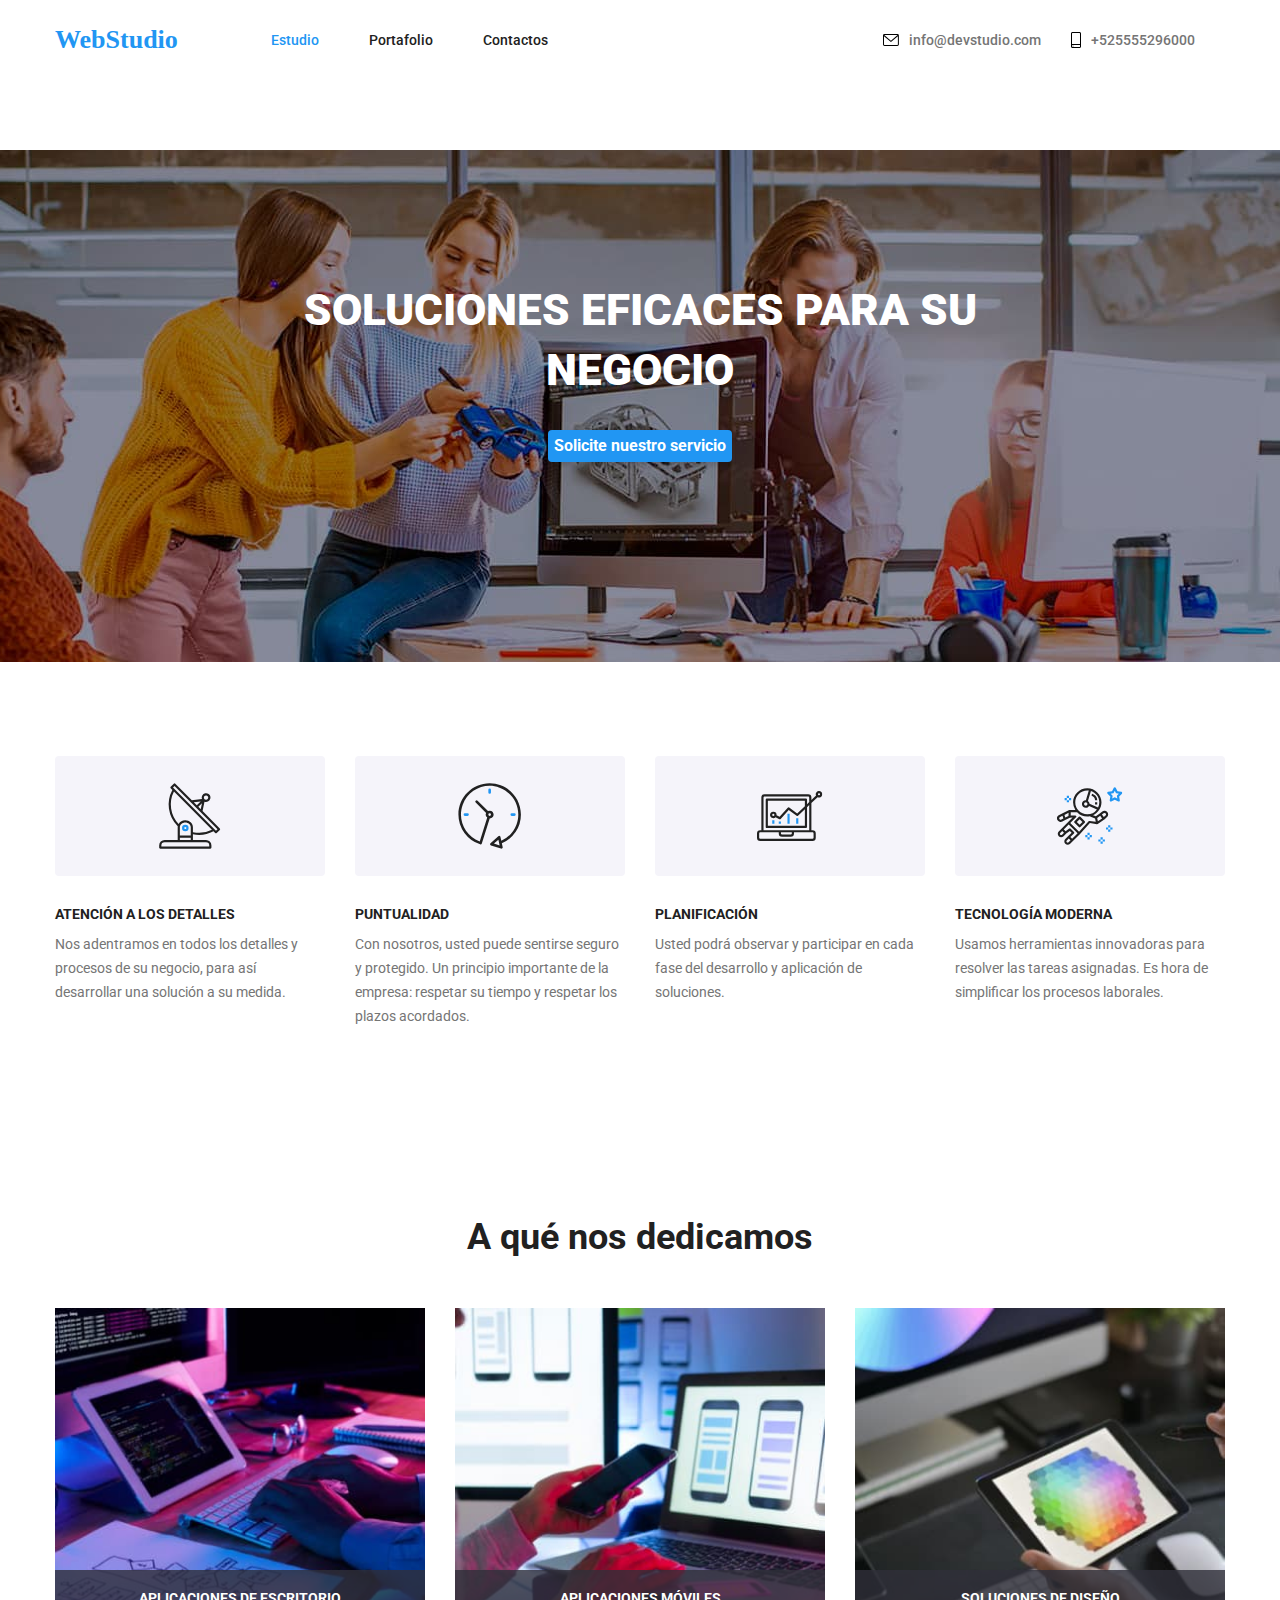
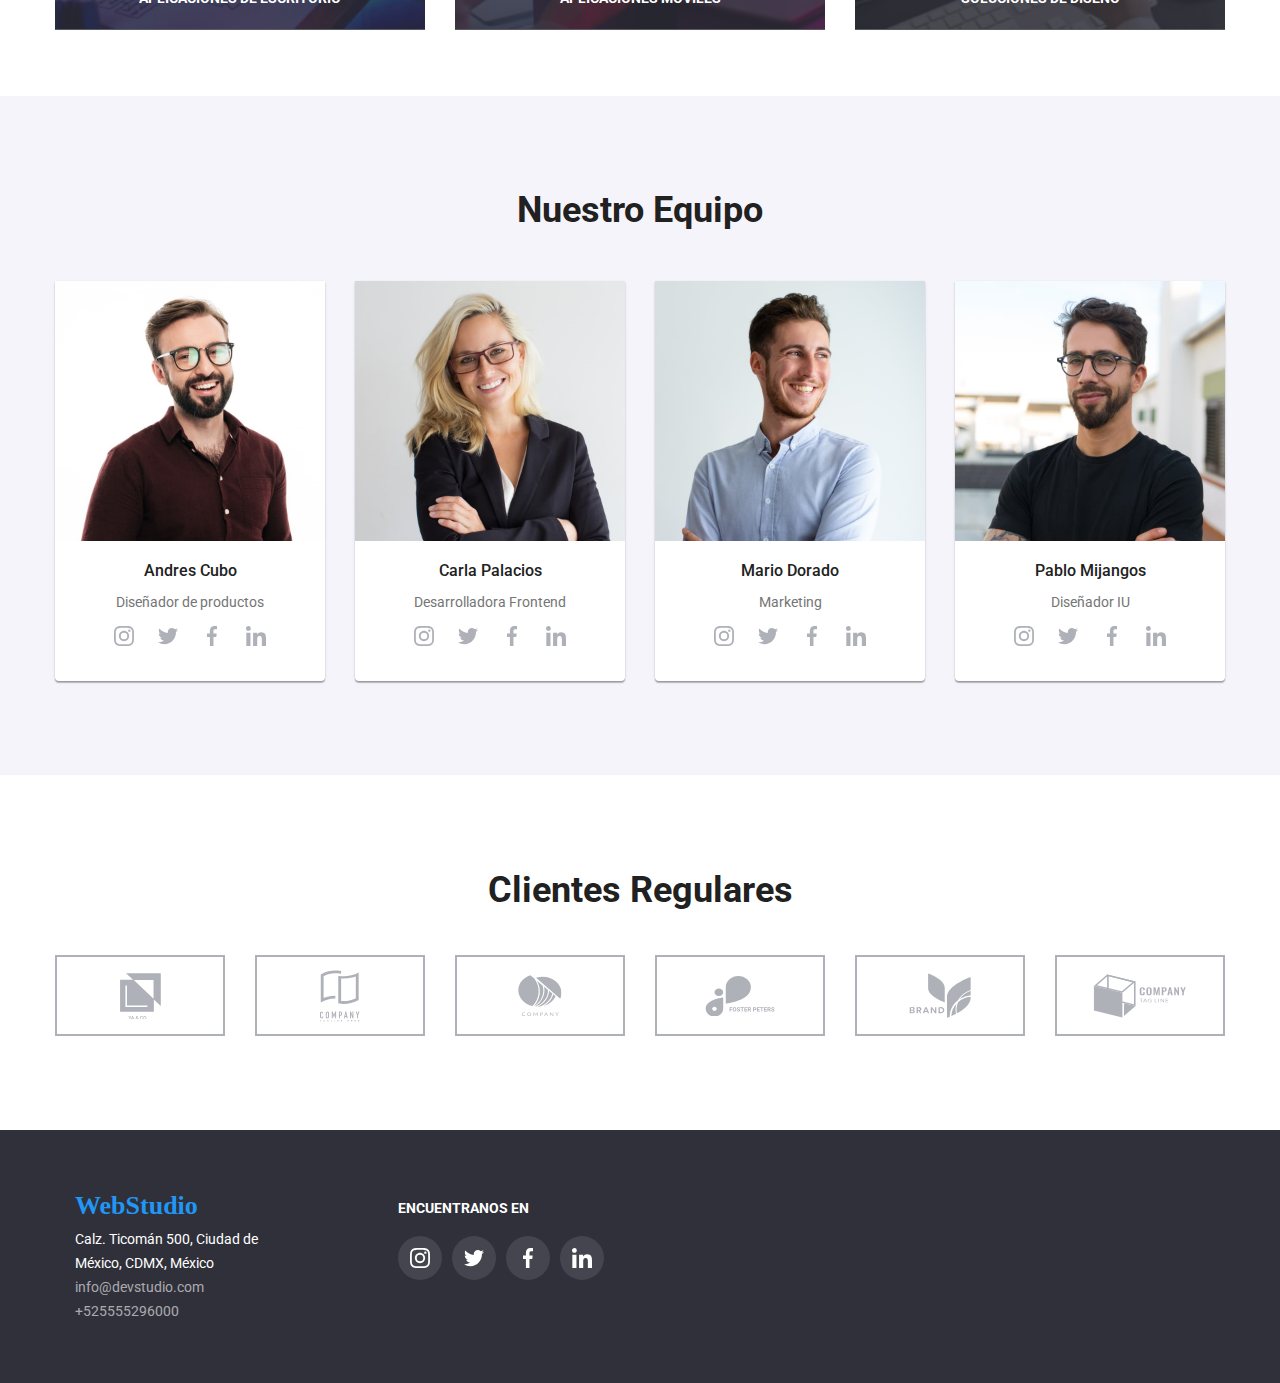
==== index.html @ b0881cfa "first commit" ====
<!DOCTYPE html>
<html lang="en">
  <head>
    <meta charset="UTF-8" />
    <meta http-equiv="X-UA-Compatible" content="IE=edge" />
    <meta name="viewport" content="width=device-width, initial-scale=1.0" />
    <link rel="stylesheet" href="./css/styles.css" />
    <link rel="preconnect" href="https://fonts.googleapis.com" />
    <link rel="preconnect" href="https://fonts.gstatic.com" crossorigin />
    <link
      href="https://fonts.googleapis.com/css2?family=Roboto:ital,wght@0,100;0,300;0,400;0,500;0,700;0,900;1,100;1,300;1,400;1,500;1,700;1,900&display=swap"
      rel="stylesheet"
    />
    <link
      rel="stylesheet"
      href="https://cdnjs.cloudflare.com/ajax/libs/modern-normalize/1.0.0/modern-normalize.min.css"
    />
    <title>Web Studio</title>
  </head>
  <body>
    <!-- Main navigation -->
    <header>
      <div class="container header-contact-tel">
        <nav class="main-navigation">
          <a href="./index.html" class="nombre_Studio">WebStudio</a>
          <ul class="header-navigation list">
            <li class="lista-header">
              <a href="./index.html" class="header-link link current"
                >Estudio</a
              >
            </li>
            <li class="lista-header">
              <a href="./portfolio.html" class="header-link link"
                >Portafolio
              </a>
            </li>
            <li><a href="#" class="header-link link">Contactos</a></li>
          </ul>
        </nav>
        <ul class="header-contact list">
          <li class="lista-contact">
            <a
              href="mailto:info@devstudio.com "
              class="onHover-link link current"
              ><svg class="icon-contact" width="16" height="12">
                <use href="./icons.svg#mail"></use>
              </svg>
              info@devstudio.com
            </a>
          </li>
          <li class="lista-contact">
            <a href="tel:+525555296000" class="onHover-link link current"
              ><svg class="icon-contact" width="10" height="16">
                <use href="./icons.svg#smartphone"></use>
              </svg>
              +525555296000</a
            >
          </li>
        </ul>
      </div>
    </header>
    <main>
      <!-- Seleccion servicio -->
      <section class="foto-principal">
        <div class="color-images-principal">
          <h1 class="titulo_principal">SOLUCIONES EFICACES PARA SU NEGOCIO</h1>
          <button type="button" class="boton-Titulo-Principal">
            Solicite nuestro servicio
          </button>
        </div>
      </section>

      <!-- Caracteristicas servicios -->
      <section class="section">
        <div class="container">
          <ul class="caracteristicas-servicio list">
            <li class="item">
              <div class="icon-caracteristicas">
                <svg class="" width="65.32" height="70">
                  <use href="./icons.svg#antenna"></use>
                </svg>
              </div>
              <h3 class="subtitulos">ATENCIÓN A LOS DETALLES</h3>
              <p class="subparrafos">
                Nos adentramos en todos los detalles y procesos de su negocio,
                para así desarrollar una solución a su medida.
              </p>
            </li>

            <li class="item">
              <div class="icon-caracteristicas">
                <svg class="" width="65.32" height="70">
                  <use href="./icons.svg#clock"></use>
                </svg>
              </div>
              <h3 class="subtitulos">PUNTUALIDAD</h3>
              <p class="subparrafos">
                Con nosotros, usted puede sentirse seguro y protegido. Un
                principio importante de la empresa: respetar su tiempo y
                respetar los plazos acordados.
              </p>
            </li>

            <li class="item">
              <div class="icon-caracteristicas">
                <svg class="" width="65.32" height="70">
                  <use href="./icons.svg#diagram"></use>
                </svg>
              </div>
              <h3 class="subtitulos">PLANIFICACIÓN</h3>
              <p class="subparrafos">
                Usted podrá observar y participar en cada fase del desarrollo y
                aplicación de soluciones.
              </p>
            </li>

            <li class="item">
              <div class="icon-caracteristicas">
                <svg class="" width="65.32" height="70">
                  <use href="./icons.svg#astronaut"></use>
                </svg>
              </div>
              <h3 class="subtitulos">TECNOLOGÍA MODERNA</h3>
              <p class="subparrafos">
                Usamos herramientas innovadoras para resolver las tareas
                asignadas. Es hora de simplificar los procesos laborales.
              </p>
            </li>
          </ul>
        </div>
      </section>

      <!-- A que se dedica la empresa, servicios-->
      <section class="catalogo-productos section">
        <div>
          <h2 class="titulos-secundarios">A qué nos dedicamos</h2>
          <ul class="catalogo-productos list">
            <li class="item-productos">
              <div class="card-productos">
                <img src="./images/computador.jpg" alt="pc-portatil" />
                <div class="card-footer-productos">
                  <p>APLICACIONES DE ESCRITORIO</p>
                </div>
              </div>
            </li>
            <li class="item-productos">
              <div class="card-productos">
                <img src="./images/celular.jpg" alt="smartphone" />
                <div class="card-footer-productos">
                  <p>APLICACIONES MÓVILES</p>
                </div>
              </div>
            </li>
            <li class="item-productos">
              <div class="card-productos">
                <img src="./images/tablet.jpg" alt="tablet" />
                <div class="card-footer-productos">
                  <p>SOLUCIONES DE DISEÑO</p>
                </div>
              </div>
            </li>
          </ul>
        </div>
      </section>
      <!-- Personas que conforman el equipo de la empresa -->
      <section class="cards-container section">
        <div>
          <h2 class="equipo">Nuestro Equipo</h2>
          <ul class="cards-container list">
            <li class="item">
              <div class="card">
                <img src="images/imagen 1.jpg" alt="equipo1" />
                <div class="card-footer">
                  <h2 class="nombre-integrantes">Andres Cubo</h2>
                  <p class="subparrafos">Diseñador de productos</p>
                  <ul class="list icon-list">
                    <li>
                      <a href="#" class="icon circle"
                        ><svg width="20" height="20">
                          <use href="./icons.svg#instagram "></use>
                        </svg>
                      </a>
                    </li>
                    <li>
                      <a href="#" class="icon circle">
                        <svg width="20" height="20">
                          <use href="./icons.svg#twitter"></use>
                        </svg>
                      </a>
                    </li>
                    <li>
                      <a href="#" class="icon circle">
                        <svg width="20" height="20">
                          <use href="./icons.svg#facebook"></use>
                        </svg>
                      </a>
                    </li>
                    <li>
                      <a href="#" class="icon circle">
                        <svg width="20" height="20">
                          <use href="./icons.svg#linkedin"></use>
                        </svg>
                      </a>
                    </li>
                  </ul>
                </div>
              </div>
            </li>
            <li class="item">
              <div class="card">
                <img src="images/imagen 2.jpg" alt="equipo2" />
                <div class="card-footer">
                  <h2 class="nombre-integrantes">Carla Palacios</h2>
                  <p class="subparrafos">Desarrolladora Frontend</p>
                  <ul class="list icon-list">
                    <li>
                      <a href="#" class="icon circle"
                        ><svg width="20" height="20">
                          <use href="./icons.svg#instagram "></use>
                        </svg>
                      </a>
                    </li>
                    <li>
                      <a href="#" class="icon circle">
                        <svg width="20" height="20">
                          <use href="./icons.svg#twitter"></use>
                        </svg>
                      </a>
                    </li>
                    <li>
                      <a href="#" class="icon circle">
                        <svg width="20" height="20">
                          <use href="./icons.svg#facebook"></use>
                        </svg>
                      </a>
                    </li>
                    <li>
                      <a href="#" class="icon circle">
                        <svg width="20" height="20">
                          <use href="./icons.svg#linkedin"></use>
                        </svg>
                      </a>
                    </li>
                  </ul>
                </div>
              </div>
            </li>
            <li class="item">
              <div class="card">
                <img src="images/imagen 4.jpg" alt="equipo4" />
                <div class="card-footer">
                  <h2 class="nombre-integrantes">Mario Dorado</h2>
                  <p class="subparrafos">Marketing</p>
                  <ul class="list icon-list">
                    <li>
                      <a href="#" class="icon circle"
                        ><svg width="20" height="20">
                          <use href="./icons.svg#instagram "></use>
                        </svg>
                      </a>
                    </li>
                    <li>
                      <a href="#" class="icon circle">
                        <svg width="20" height="20">
                          <use href="./icons.svg#twitter"></use>
                        </svg>
                      </a>
                    </li>
                    <li>
                      <a href="#" class="icon circle">
                        <svg width="20" height="20">
                          <use href="./icons.svg#facebook"></use>
                        </svg>
                      </a>
                    </li>
                    <li>
                      <a href="#" class="icon circle">
                        <svg width="20" height="20">
                          <use href="./icons.svg#linkedin"></use>
                        </svg>
                      </a>
                    </li>
                  </ul>
                </div>
              </div>
            </li>
            <li class="item">
              <div class="card">
                <img src="images/imagen 3.jpg" alt="equipo3" />
                <div class="card-footer">
                  <h2 class="nombre-integrantes">Pablo Mijangos</h2>
                  <p class="subparrafos">Diseñador IU</p>
                  <ul class="list icon-list">
                    <li>
                      <a href="#" class="icon circle"
                        ><svg width="20" height="20">
                          <use href="./icons.svg#instagram "></use>
                        </svg>
                      </a>
                    </li>
                    <li>
                      <a href="#" class="icon circle">
                        <svg width="20" height="20">
                          <use href="./icons.svg#twitter"></use>
                        </svg>
                      </a>
                    </li>
                    <li>
                      <a href="#" class="icon circle">
                        <svg width="20" height="20">
                          <use href="./icons.svg#facebook"></use>
                        </svg>
                      </a>
                    </li>
                    <li>
                      <a href="#" class="icon circle">
                        <svg width="20" height="20">
                          <use href="./icons.svg#linkedin"></use>
                        </svg>
                      </a>
                    </li>
                  </ul>
                </div>
              </div>
            </li>
          </ul>
        </div>
      </section>
      <!-- Clientes regulares -->
      <section class="section">
        <div class="container">
          <h2 class="clientes-regulares">Clientes Regulares</h2>
          <ul class="list list-clientes">
            <li class="item-clientes-regulares">
              <a href="#" class="icon-cregulares">
                <svg width="41" height="46.7">
                  <use href="./icons.svg#yaco"></use>
                </svg>
              </a>
            </li>
            <li class="item-clientes-regulares">
              <a href="#" class="icon-cregulares">
                <svg width="40" height="52">
                  <use href="./icons.svg#comp-tagline-here"></use>
                </svg>
              </a>
            </li>
            <li class="item-clientes-regulares">
              <a href="#" class="icon-cregulares">
                <svg width="43.46" height="41.18">
                  <use href="./icons.svg#comp"></use>
                </svg>
              </a>
            </li>
            <li class="item-clientes-regulares">
              <a href="#" class="icon-cregulares">
                <svg width="84.44" height="40.62">
                  <use href="./icons.svg#foster-peters"></use>
                </svg>
              </a>
            </li>
            <li class="item-clientes-regulares">
              <a href="#" class="icon-cregulares">
                <svg width="62.54" height="45.43">
                  <use href="./icons.svg#brand"></use>
                </svg>
              </a>
            </li>
            <li class="item-clientes-regulares">
              <a href="#" class="icon-cregulares">
                <svg width="93.79" height="43.93">
                  <use href="./icons.svg#comp-tagline"></use>
                </svg>
              </a>
            </li>
          </ul>
        </div>
      </section>
    </main>

    <!-- Footer -->
    <footer class="container-footer">
      <div class="pie-de-pagina container">
        <div class="footer">
          <a href="./index.html" class="logo-footer">WebStudio</a>
          <address>
            <ul class="datos-contacto list">
              <li class="direction-footer">
                <a
                  href="Calz. Ticomán 500, Ciudad de <br />
              México, CDMX, México"
                  class="direction-footer link"
                  >Calz. Ticomán 500, Ciudad de <br />
                  México, CDMX, México</a
                >
              </li>
              <li>
                <a href="mailto:info@devstudio.com" class="footer-contact"
                  >info@devstudio.com</a
                >
              </li>
              <li>
                <a href="tel:+525555296000" class="footer-contact"
                  >+525555296000</a
                >
              </li>
            </ul>
          </address>
        </div>
        <!-- Icon redes sociales footer -->
        <div class="icon-text-footer">
          <p class="p-footer">ENCUENTRANOS EN</p>
          <ul class="list-icon-footer list">
            <li>
              <a href="#" class="icon-footer circle">
                <svg width="20" height="20">
                  <use href="./icons.svg#instagram "></use>
                </svg>
              </a>
            </li>
            <li>
              <a href="#" class="icon-footer circle">
                <svg width="20" height="20">
                  <use href="./icons.svg#twitter"></use>
                </svg>
              </a>
            </li>
            <li>
              <a href="#" class="icon-footer circle">
                <svg width="20" height="20">
                  <use href="./icons.svg#facebook"></use>
                </svg>
              </a>
            </li>
            <li>
              <a href="#" class="icon-footer circle">
                <svg width="20" height="20">
                  <use href="./icons.svg#linkedin"></use>
                </svg>
              </a>
            </li>
          </ul>
        </div>
      </div>
    </footer>
  </body>
</html>
---- css/styles.css ----
/* Clases Normalize */

h1,
h2,
h3,
h4,
h5,
h6,
p {
  margin: 0;
}

html {
  box-sizing: border-box;
}

*,
*::after,
*::before {
  box-sizing: inherit;
}

img {
  display: block;
  max-width: 100%;
  height: auto;
}

address {
  font-style: normal;
}

.link {
  text-decoration: none;
  color: inherit;
}

.list {
  list-style: none;
  padding: 0;
  margin: 0;
}

/* Estilos generales */
* {
  font-family: 'Roboto', sans-serif;
}

ul {
  list-style: none;
}

.container {
  width: 1200px;
  margin: 0 auto;
  padding-left: 15px;
  padding-right: 15px;
}
.section {
  padding-top: 94px;
  padding-bottom: 94px;
}

.item {
  flex-basis: calc((100% - 90px) / 4);
}
/* Estilos header */

.nombre_Studio {
  color: #2196f3;
  font-family: 'Raleway';
  font-weight: 700;
  font-size: 26px;
  line-height: 31px;
  text-decoration: none;
  padding-bottom: 25px;
  padding-top: 24px;
  margin-right: 93px;
}

.lista-header {
  margin-right: 50px;
}

.lista-header:not(:last-child) {
  margin-right: 50px;
}

.lista-contact {
  margin-right: 30px;
}

.lista-contact:hover {
  fill: #2196f3;
}

.lista-contact:not(:last-child) {
  margin-right: 30px;
}

.header-link {
  color: #212121;
  font-family: 'Roboto';
  font-weight: 500;
  font-size: 14px;
  line-height: 16px;
  padding-bottom: 32px;
  padding-top: 32px;
}

.header-link.current {
  color: #2196f3;
}

.onHover-link {
  font-family: 'Roboto';
  font-weight: 500;
  font-size: 14px;
  line-height: 16px;
  padding-bottom: 32px;
  padding-top: 32px;
  display: flex;
  align-items: center;
}

.onHover-link.current {
  color: #757575;
}

.onHover-link:hover,
.onHover-link:focus {
  color: #2196f3;
}

.header-link:hover,
.header-link:focus {
  color: #2196f3;
}

/* Estilos main */
.titulo_principal {
  color: #ffffff;
  font-weight: 900;
  font-size: 44px;
  line-height: 60px;
  font-size: 44px;
  max-width: 696px;
  margin: 0 auto;
  margin-bottom: 30px;
  display: flex;
  justify-content: center;
  text-align: center;
}

.foto-principal {
  background-image: url(../images/imágen\ de\ fondo.jpg);
  background-attachment: fixed;
  padding-top: 200px;
  padding-bottom: 200px;
  background-repeat: no-repeat;
  background-position: center;
}

.boton-Titulo-Principal {
  color: #ffffff;
  background-color: #2196f3;
  font-family: 'Roboto';
  font-style: normal;
  font-weight: 700;
  font-size: 16px;
  line-height: 30px;
  box-shadow: 0px 4px 4px rgba(0, 0, 0, 0.15);
  border-radius: 4px;
  border: none;
  cursor: pointer;
  display: flex;
  margin: 0 auto;
}

.subtitulos {
  color: #212121;
  font-family: 'Roboto';
  font-weight: 700;
  font-size: 14px;
  line-height: 16px;
  margin-top: 30px;
}

.subparrafos {
  color: #757575;
  font-family: 'Roboto';
  font-weight: 400;
  font-size: 14px;
  line-height: 24px;
  margin-top: 10px;
}

.titulos-secundarios {
  color: #212121;
  font-family: 'Roboto';
  font-weight: 700;
  font-size: 36px;
  line-height: 42px;
}

.titulos-secundarios {
  display: flex;
  justify-content: center;
  margin-bottom: 50px;
}
.item-productos {
  flex-basis: calc((100% - 90px) / 3);
}
.card-productos {
  width: 370px;
  height: 294px;
}

.icon-list {
  display: flex;
}

/* Footer */
.logo-footer {
  color: #2196f3;
  font-family: 'Raleway';
  font-weight: 700;
  font-size: 26px;
  line-height: 31px;
  text-decoration: none;
}

.container-footer {
  background: #2f303a;
  padding: 60px;
}
.direction-footer {
  color: #ffffff;
  font-family: 'Roboto';
  font-weight: 400;
  font-size: 14px;
  line-height: 24px;
}

.letras-pie-pagina {
  color: #2196f3;
  font-family: 'Raleway';
  font-style: normal;
  font-weight: 700;
  font-size: 26px;
  line-height: 31px;
  letter-spacing: 0.03em;
}

.pie-de-pagina {
  font-family: 'Roboto';
  font-weight: 400;
  font-size: 14px;
  line-height: 24px;
  color: #ffffff;
  display: flex;
}

.datos-contacto {
  font-family: 'Roboto';
  font-weight: 400;
  font-size: 14px;
  color: rgba(255, 255, 255, 0.6);
  padding-top: 6px;
}

.boton-Titulo-Principal-Portafolio {
  color: #212121;
  background-color: #f5f4fa;
  border-radius: 4px;
  padding: 10px 32px;
  border: none;
  cursor: pointer;
  box-shadow: 0px 1px 1px rgba(0, 0, 0, 0.12), 0px 4px 4px rgba(0, 0, 0, 0.06),
    1px 4px 6px rgba(0, 0, 0, 0.16);
}

.boton-Titulo-Principal-Portafolio:hover,
.boton-Titulo-Principal-Portafolio:focus {
  color: #ffffff;
  background-color: #2196f3;
}

/* Estilos FLex */

.main-navigation {
  display: flex;
  align-items: center;
}

.header-navigation {
  display: flex;
  justify-content: space-evenly;
}

.header-contact {
  display: flex;
  justify-content: flex-end;
  align-items: center;
  margin-left: auto;
}

.header-contact-tel {
  display: flex;
}

.caracteristicas-servicio {
  display: flex;
  justify-content: center;
  gap: 30px;
}

.equipo {
  color: #212121;
  font-family: 'Roboto';
  font-weight: 700;
  font-size: 36px;
  display: flex;
  justify-content: center;
  margin-bottom: 50px;
}

.cards-container {
  background-color: #f5f4fa;
  display: flex;
  justify-content: center;
  flex-wrap: wrap;
  gap: 30px;
}

.card {
  width: 270px;
  height: 400px;
  background: #ffffff;
  box-shadow: 0px 1px 3px rgba(0, 0, 0, 0.12), 0px 1px 1px rgba(0, 0, 0, 0.14),
    0px 2px 1px rgba(0, 0, 0, 0.2);
  border-radius: 0px 0px 4px 4px;
}

.card > img {
  width: 100%;
  height: auto;
  cursor: pointer;
}

.nombre-integrantes {
  color: #212121;
  font-family: 'Roboto';
  font-style: normal;
  font-weight: 500;
  font-size: 16px;
  line-height: 19px;
}

.card-footer {
  padding: 20px;
  display: flex;
  flex-direction: column;
  align-items: center;
}

.footer {
  margin-left: 0;
  margin-bottom: 0;
}

/* Flex Portfolio */
.header-portfolio {
  border: 1px solid #ececec;
}

.cards-container-portfolio {
  width: 100%;
  height: 100%;
  background-color: #ffffff;
  display: flex;
  justify-content: center;
}

.portfolio-navigation {
  display: flex;
  justify-content: center;
  flex-wrap: wrap;
  gap: 8px;
  margin-bottom: 50px;
  border-radius: 4px;
}
.portfolio-navigation-card {
  display: flex;
  justify-content: center;
  flex-wrap: wrap;
  gap: 30px;
}

.item-cards {
  flex-basis: calc((100% - 60px) / 4);
}
.card-portfolio {
  width: 370px;
  height: 404px;
  background: #ffffff;
  border: 1px solid #eeeeee;
  position: relative;
  overflow: hidden;
}

.card-portfolio:hover {
  box-shadow: 0px 1px 1px rgba(0, 0, 0, 0.12), 0px 4px 4px rgba(0, 0, 0, 0.06),
    1px 4px 6px rgba(0, 0, 0, 0.16);
  cursor: pointer;
}

.card-portfolio > img {
  width: 100%;
  height: auto;
}

.text-cards-portfolio {
  width: 370px;
  height: 294px;
  background-color: rgba(33, 150, 243, 0.9);
  position: absolute;
  transition: 250ms;
}

.text-fondo-cards {
  color: #ffffff;
  font-family: 'Roboto';
  font-weight: 400;
  font-size: 18px;
  line-height: 28px;
  margin-top: 63px;
  margin-bottom: 63px;
  margin-left: 24px;
  margin-right: 24px;
}

.card-portfolio:hover .text-cards-portfolio {
  transform: translateY(-300px);
}

.card-footer-portfolio {
  padding: 20px;
}

.catalogo-productos {
  display: flex;
  justify-content: center;
  flex-wrap: wrap;
  gap: 30px;
}

.card-footer-productos {
  color: #ffffff;
  font-family: 'Roboto';
  font-weight: 700;
  font-size: 14px;
  line-height: 16px;
  text-align: center;
  width: 370px;
  height: 60px;
  padding: 20px;
  background-color: rgba(47, 48, 58, 0.8);
  position: relative;
  top: -20%;
}

/* Stilos icon */

.icon {
  display: flex;
  justify-content: space-around;
  align-items: center;
  fill: #afb1b8;
  width: 44px;
  height: 44px;
  cursor: pointer;
}

.icon-contact {
  margin-right: 10px;
}

.icon:hover {
  fill: #ffffff;
}

.circle:hover {
  border-radius: 50%;
  background-color: #2196f3;
}

.icon-cregulares {
  display: flex;
  align-items: center;
  justify-content: center;
  fill: #afb1b8;
  cursor: pointer;
  width: 170px;
  height: 81px;
  border: 2px solid #afb1b8;
}

.item-clientes-regulares {
  flex-basis: calc((100% - 150px) / 6);
}

.icon-cregulares:hover {
  fill: #2196f3;
  border: 2px solid #2196f3;
}

.icon-cregulares {
  color: #212121;
  font-family: 'Roboto';
  font-weight: 700;
  font-size: 36px;
  line-height: 42px;
  text-align: center;
}

.clientes-regulares {
  color: #212121;
  font-family: 'Roboto';
  font-weight: 700;
  font-size: 36px;
  line-height: 42px;
  text-align: center;
  margin-bottom: 44px;
}

.list-clientes {
  display: flex;
  flex-wrap: wrap;
  gap: 30px;
}

.icon-caracteristicas {
  display: flex;
  justify-content: space-around;
  align-items: center;
  border-radius: 4px;
  background-color: #f5f4fa;
  width: 270px;
  height: 120px;
}

.icon-section.clientes {
  width: 1200px;
  top: 20px;
  display: flex;
  justify-content: space-between;
  flex-direction: row;
  align-items: center;
  position: relative;
}

/* icon footer */
.icon-footer {
  display: flex;
  justify-content: center;
  align-items: center;
  fill: #ffffff;
  width: 44px;
  height: 44px;
  cursor: pointer;
}

.icons-footer {
  padding-left: 30%;
}

.icon-footer > li {
  border-radius: 1px solid #ffffff;
  background: rgba(255, 255, 255, 0.1);
}

.p-footer {
  color: #ffffff;
  font-family: 'Roboto';
  font-weight: 700;
  font-size: 14px;
  line-height: 16px;
}

.footer-contact {
  font-family: 'Roboto';
  font-weight: 400;
  font-size: 14px;
  line-height: 24px;
  color: rgba(255, 255, 255, 0.6);
  text-decoration: none;
}

.list-icon-footer {
  display: flex;
  gap: 10px;
  margin-top: 20px;
}

.list-icon-footer > li {
  border-radius: 50%;
  background: rgba(255, 255, 255, 0.1);
}

.icon-text-footer {
  margin-top: 10px;
  margin-left: 140px;
}
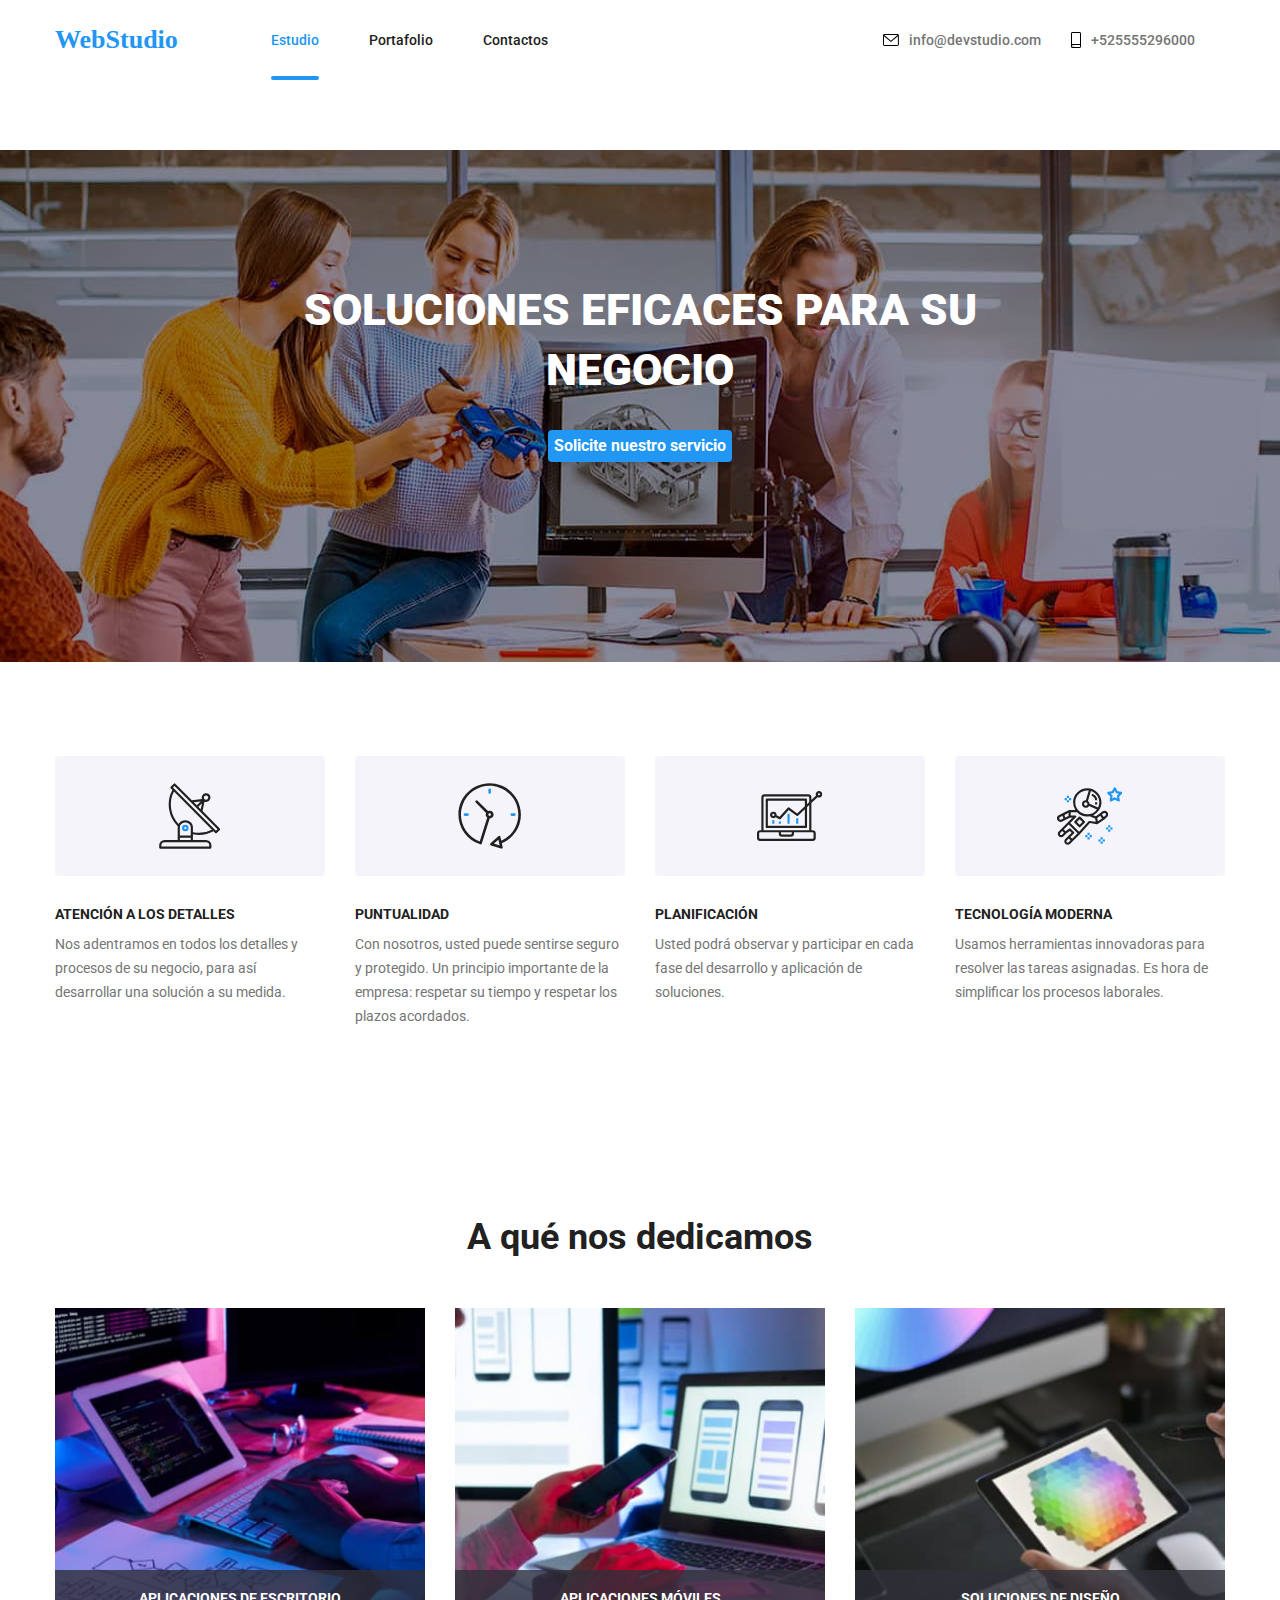
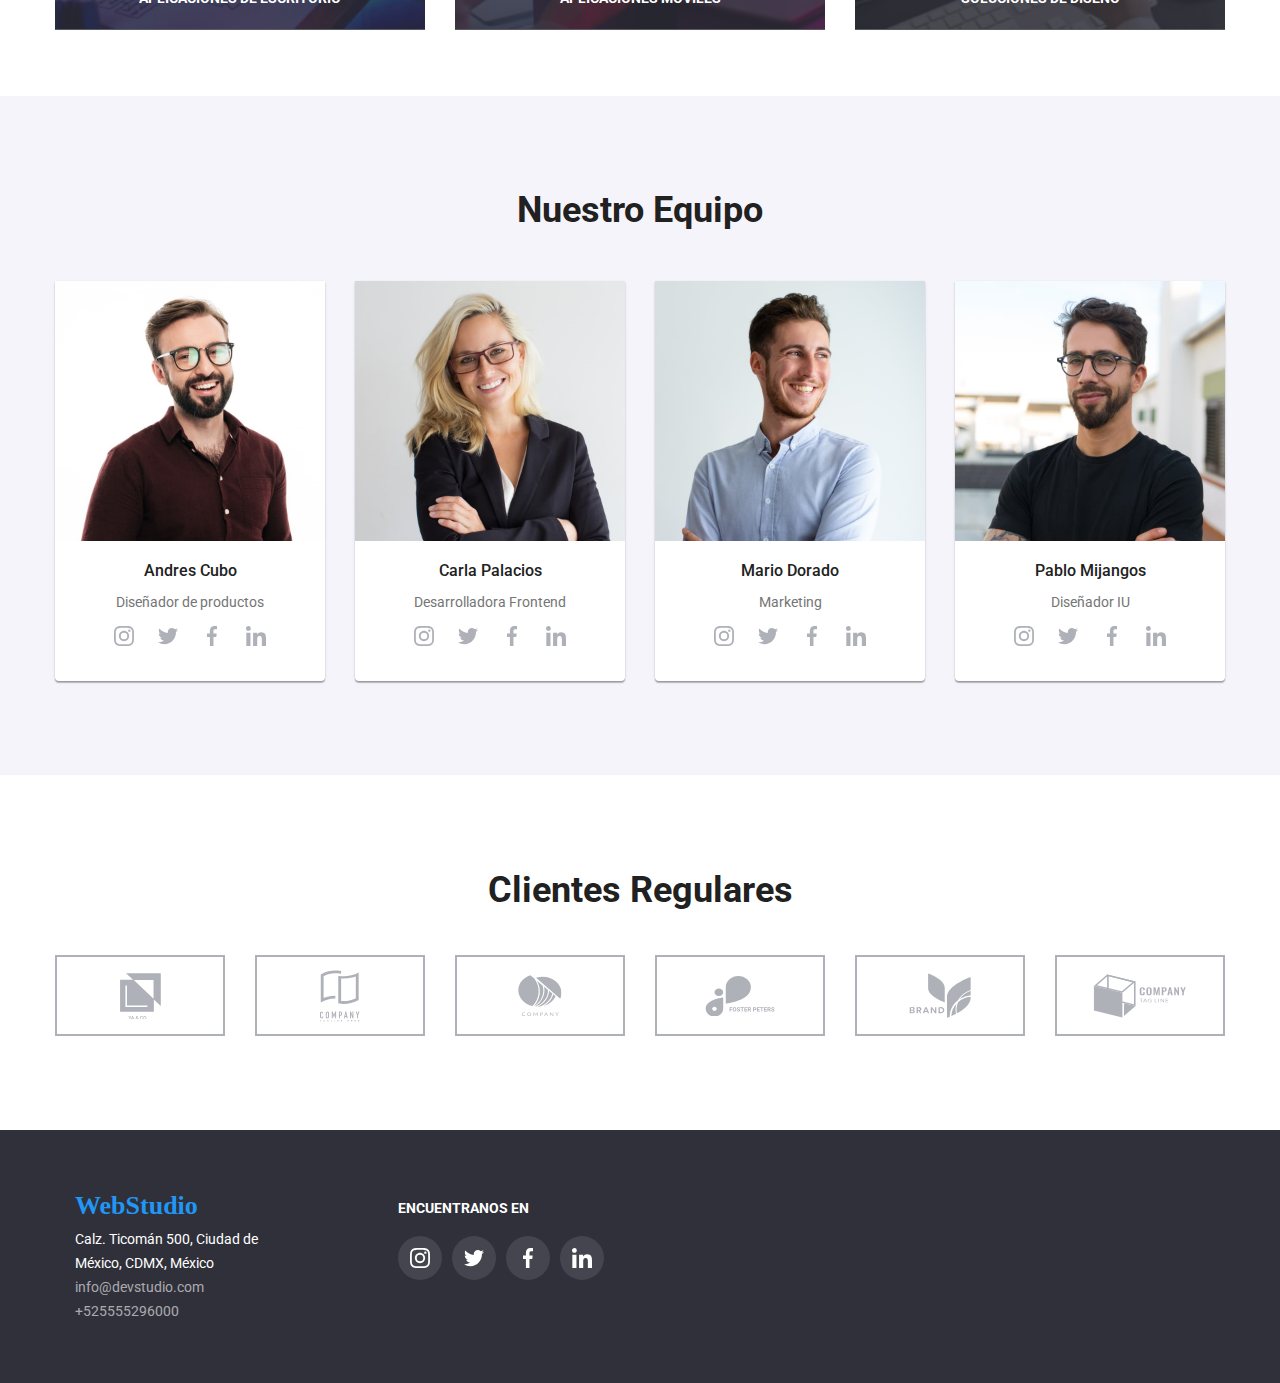
==== commit 6c94cd8c: "implementación de transition cubic-bezier" ====
--- a/index.html
+++ b/index.html
@@ -64,9 +64,14 @@
       <section class="foto-principal">
         <div class="color-images-principal">
           <h1 class="titulo_principal">SOLUCIONES EFICACES PARA SU NEGOCIO</h1>
-          <button type="button" class="boton-Titulo-Principal">
+          <button type="button" class="boton-Titulo-Principal" data-modal-open>
             Solicite nuestro servicio
           </button>
+          <div class="backdrop is-hidden" data-modal>
+            <div class="modal">
+              <button type="button" data-modal-close>Cerrar</button>
+            </div>
+          </div>
         </div>
       </section>
 
@@ -443,5 +448,6 @@
         </div>
       </div>
     </footer>
+    <script src="./js/modal.js"></script>
   </body>
 </html>
--- a/css/styles.css
+++ b/css/styles.css
@@ -80,6 +80,7 @@
 
 .lista-header {
   margin-right: 50px;
+  position: relative;
 }
 
 .lista-header:not(:last-child) {
@@ -110,6 +111,25 @@
 
 .header-link.current {
   color: #2196f3;
+  transition: transform 250ms ease-in;
+  transition-timing-function: cubic-bezier(0.4, 0, 0.2, 1);
+}
+
+/* Linea subrayado header */
+
+.header-link.current::after {
+  content: '';
+  position: absolute;
+  left: 0;
+  bottom: -1px;
+  top: 45px;
+  display: inline-block;
+  width: 100%;
+  height: 4px;
+  background-color: #2196f3;
+  border-radius: 2px;
+  transition: transform 250ms ease-in;
+  transition-timing-function: cubic-bezier(0.4, 0, 0.2, 1);
 }
 
 .onHover-link {
@@ -401,8 +421,6 @@
   flex-basis: calc((100% - 60px) / 4);
 }
 .card-portfolio {
-  width: 370px;
-  height: 404px;
   background: #ffffff;
   border: 1px solid #eeeeee;
   position: relative;
@@ -415,37 +433,36 @@
   cursor: pointer;
 }
 
-.card-portfolio > img {
+.overlay {
+  color: #ffffff;
+  position: absolute;
+  top: 0;
+  left: 0;
   width: 100%;
-  height: auto;
-}
-
-.text-cards-portfolio {
-  width: 370px;
-  height: 294px;
-  background-color: rgba(33, 150, 243, 0.9);
-  position: absolute;
-  transition: 250ms;
-}
-
-.text-fondo-cards {
-  color: #ffffff;
-  font-family: 'Roboto';
-  font-weight: 400;
+  height: 100%;
+  background: rgba(33, 150, 243, 0.9);
+  transform: translateY(100%);
+  transition: transform 250ms ease-in;
+  transition-timing-function: cubic-bezier(0.4, 0, 0.2, 1);
   font-size: 18px;
-  line-height: 28px;
-  margin-top: 63px;
-  margin-bottom: 63px;
-  margin-left: 24px;
-  margin-right: 24px;
-}
-
-.card-portfolio:hover .text-cards-portfolio {
-  transform: translateY(-300px);
+  line-height: 1.5;
+  letter-spacing: 0.03em;
+  padding: 63px 24px;
+}
+
+.portfolio-links:hover .overlay,
+.portfolio-links:focus .overlay {
+  transform: translateY(0%);
 }
 
 .card-footer-portfolio {
-  padding: 20px;
+  padding: 20px 24px;
+  border: 1px solid #eeeeee;
+  cursor: pointer;
+}
+.card-footer-portfolio:hover {
+  box-shadow: 0px 1px 1px rgba(0, 0, 0, 0.12), 0px 4px 4px rgba(0, 0, 0, 0.06),
+    1px 4px 6px rgba(0, 0, 0, 0.16);
 }
 
 .catalogo-productos {
@@ -612,3 +629,36 @@
   margin-top: 10px;
   margin-left: 140px;
 }
+
+/* Modal */
+.is-hidden {
+  display: none;
+}
+
+.backdrop {
+  position: fixed;
+  top: 0;
+  width: 100%;
+  height: 100%;
+  background-color: rgba(0, 0, 0, 0.5);
+}
+
+.backdrop.is-hidden .modal {
+  transform: translate(-50%, -50%) scale(0.9);
+}
+
+.modal {
+  position: absolute;
+  top: 50%;
+  left: 50%;
+  width: 500px;
+  height: 500px;
+  background-color: #ffffff;
+  position: fixed;
+  transform: translate(-50%, -50%) scale(1);
+  transition: transform 250ms ease-in;
+  transition-timing-function: cubic-bezier(0.4, 0, 0.2, 1);
+  box-shadow: 0px 1px 3px rgba(0, 0, 0, 0.12), 0px 1px 1px rgba(0, 0, 0, 0.14),
+    0px 2px 1px rgba(0, 0, 0, 0.2);
+  border-radius: 4px;
+}
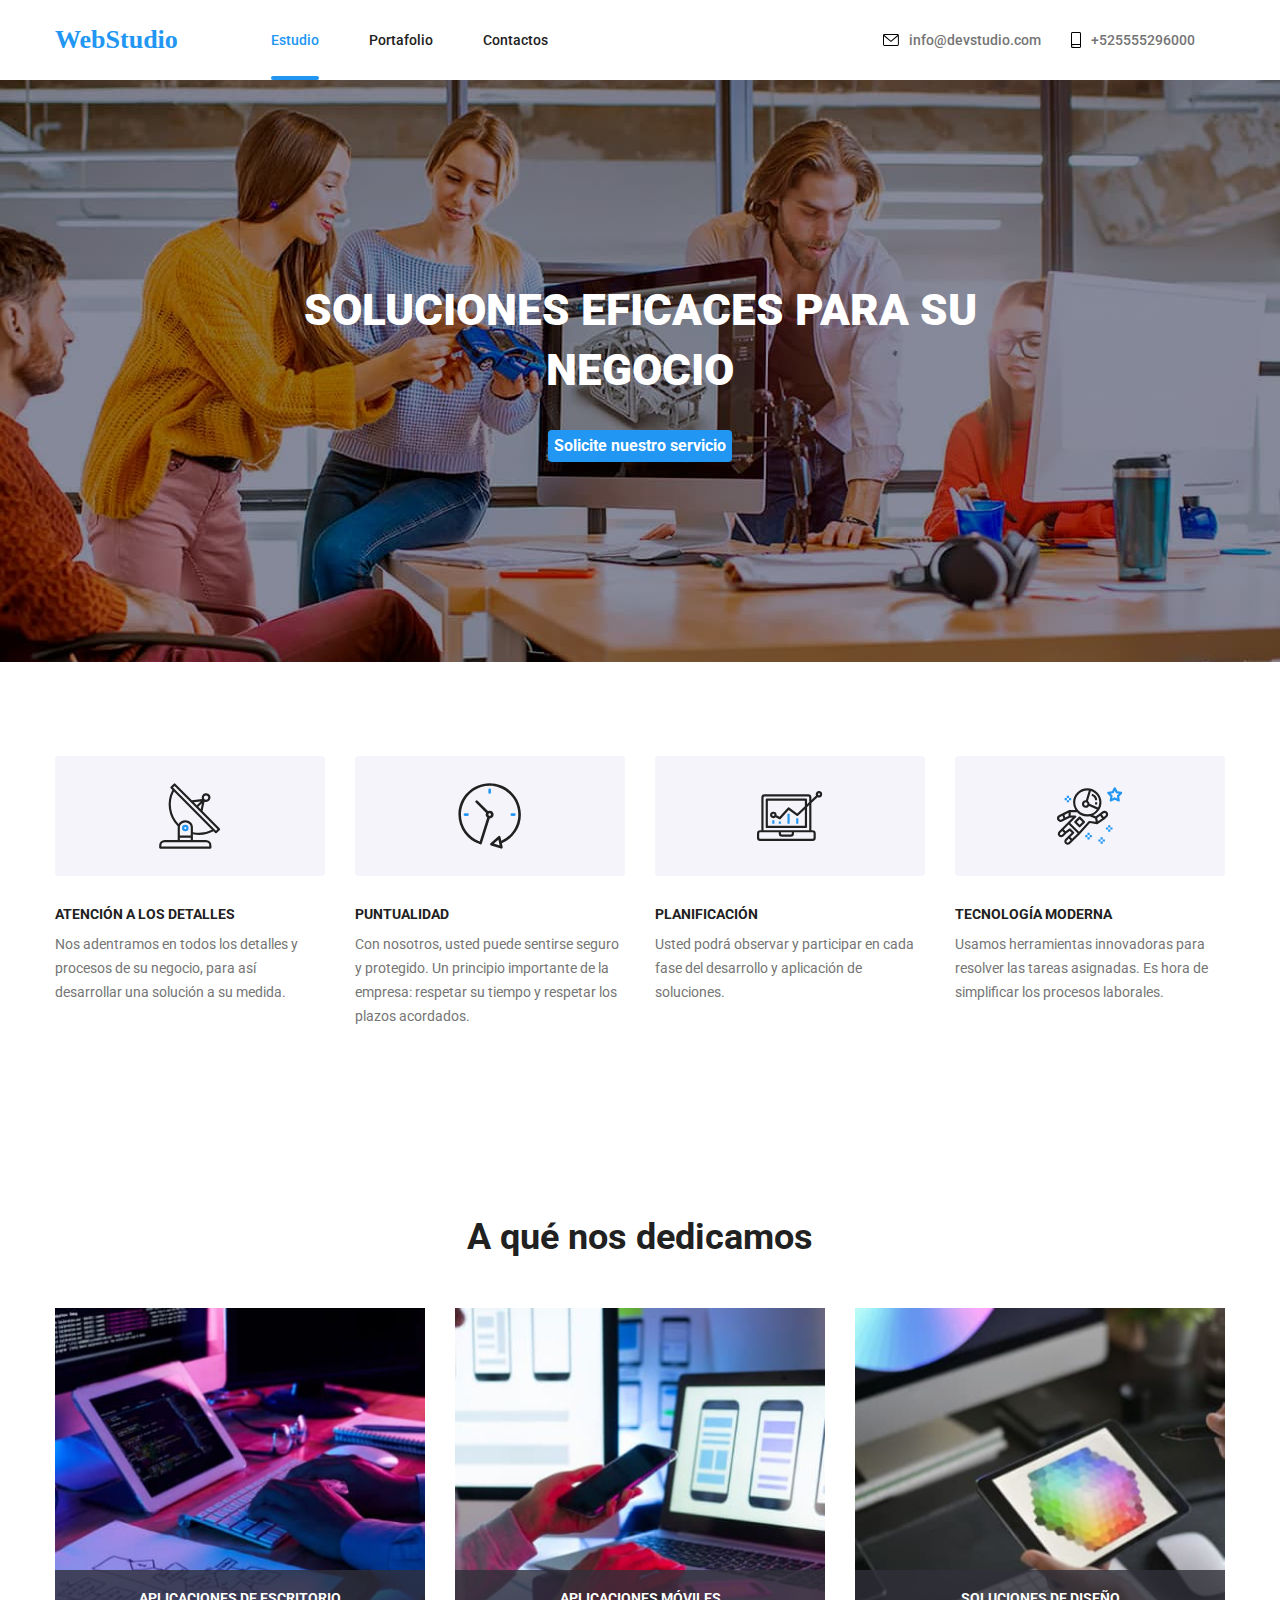
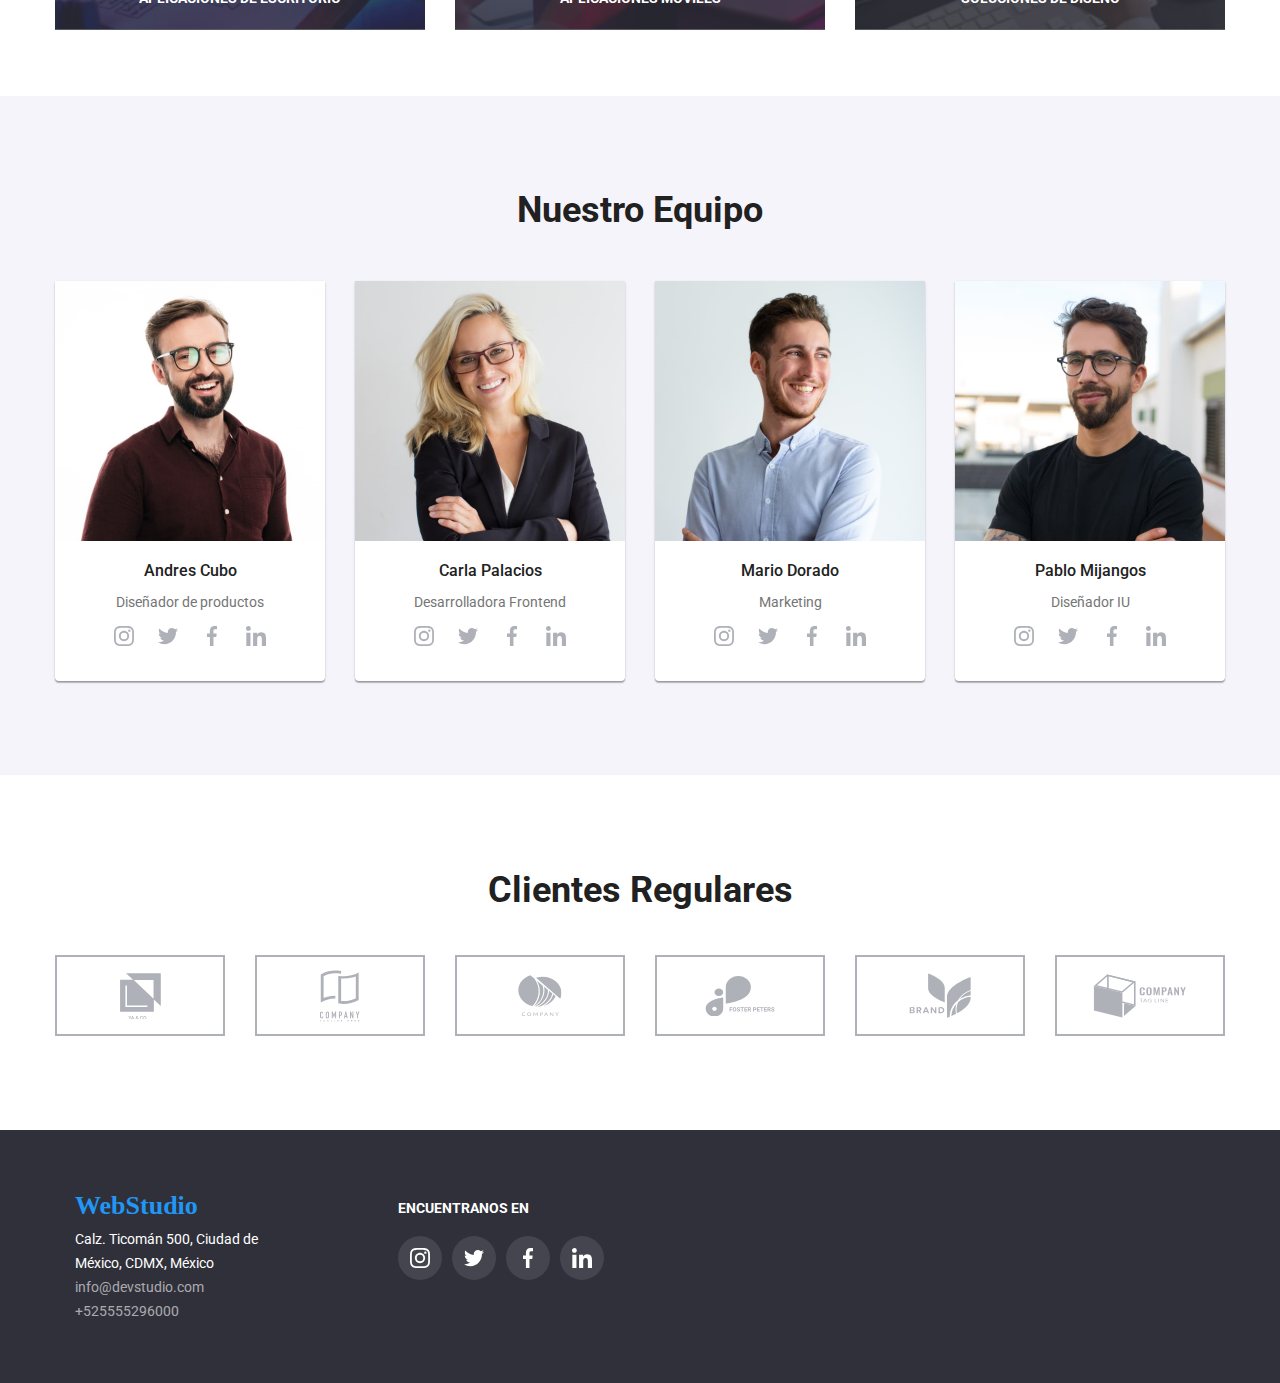
==== commit 9c3f7c55: "ajustes icon modal" ====
--- a/index.html
+++ b/index.html
@@ -69,7 +69,11 @@
           </button>
           <div class="backdrop is-hidden" data-modal>
             <div class="modal">
-              <button type="button" data-modal-close>Cerrar</button>
+              <a href="#" data-modal-close class="icon-modal"
+                ><svg width="11" height="11">
+                  <use href="./symbol-defs.svg#icon-Vector"></use>
+                </svg>
+              </a>
             </div>
           </div>
         </div>
--- a/css/styles.css
+++ b/css/styles.css
@@ -89,6 +89,8 @@
 
 .lista-contact {
   margin-right: 30px;
+  transition-duration: 250ms;
+  transition: color 250ms cubic-bezier(0.4, 0, 0.2, 1);
 }
 
 .lista-contact:hover {
@@ -107,12 +109,11 @@
   line-height: 16px;
   padding-bottom: 32px;
   padding-top: 32px;
+  transition: color 250ms cubic-bezier(0.4, 0, 0.2, 1);
 }
 
 .header-link.current {
   color: #2196f3;
-  transition: transform 250ms ease-in;
-  transition-timing-function: cubic-bezier(0.4, 0, 0.2, 1);
 }
 
 /* Linea subrayado header */
@@ -128,8 +129,6 @@
   height: 4px;
   background-color: #2196f3;
   border-radius: 2px;
-  transition: transform 250ms ease-in;
-  transition-timing-function: cubic-bezier(0.4, 0, 0.2, 1);
 }
 
 .onHover-link {
@@ -141,6 +140,7 @@
   padding-top: 32px;
   display: flex;
   align-items: center;
+  transition: color 250ms cubic-bezier(0.4, 0, 0.2, 1);
 }
 
 .onHover-link.current {
@@ -174,7 +174,6 @@
 
 .foto-principal {
   background-image: url(../images/imágen\ de\ fondo.jpg);
-  background-attachment: fixed;
   padding-top: 200px;
   padding-bottom: 200px;
   background-repeat: no-repeat;
@@ -195,6 +194,7 @@
   cursor: pointer;
   display: flex;
   margin: 0 auto;
+  transition: color 250ms cubic-bezier(0.4, 0, 0.2, 1);
 }
 
 .subtitulos {
@@ -298,6 +298,8 @@
   cursor: pointer;
   box-shadow: 0px 1px 1px rgba(0, 0, 0, 0.12), 0px 4px 4px rgba(0, 0, 0, 0.06),
     1px 4px 6px rgba(0, 0, 0, 0.16);
+  transition: 250ms cubic-bezier(0.4, 0, 0.2, 1);
+  transition: color 250ms cubic-bezier(0.4, 0, 0.2, 1);
 }
 
 .boton-Titulo-Principal-Portafolio:hover,
@@ -442,12 +444,11 @@
   height: 100%;
   background: rgba(33, 150, 243, 0.9);
   transform: translateY(100%);
-  transition: transform 250ms ease-in;
-  transition-timing-function: cubic-bezier(0.4, 0, 0.2, 1);
   font-size: 18px;
   line-height: 1.5;
   letter-spacing: 0.03em;
   padding: 63px 24px;
+  transition: transform 250ms cubic-bezier(0.4, 0, 0.2, 1);
 }
 
 .portfolio-links:hover .overlay,
@@ -497,14 +498,16 @@
   width: 44px;
   height: 44px;
   cursor: pointer;
+  transition: fill 250ms cubic-bezier(0.4, 0, 0.2, 1);
+}
+
+.icon:hover {
+  fill: #ffffff;
 }
 
 .icon-contact {
   margin-right: 10px;
-}
-
-.icon:hover {
-  fill: #ffffff;
+  transition: fill 250ms cubic-bezier(0.4, 0, 0.2, 1);
 }
 
 .circle:hover {
@@ -521,10 +524,13 @@
   width: 170px;
   height: 81px;
   border: 2px solid #afb1b8;
-}
-
-.item-clientes-regulares {
-  flex-basis: calc((100% - 150px) / 6);
+  color: #212121;
+  font-family: 'Roboto';
+  font-weight: 700;
+  font-size: 36px;
+  line-height: 42px;
+  text-align: center;
+  transition: fill 250ms cubic-bezier(0.4, 0, 0.2, 1);
 }
 
 .icon-cregulares:hover {
@@ -532,13 +538,8 @@
   border: 2px solid #2196f3;
 }
 
-.icon-cregulares {
-  color: #212121;
-  font-family: 'Roboto';
-  font-weight: 700;
-  font-size: 36px;
-  line-height: 42px;
-  text-align: center;
+.item-clientes-regulares {
+  flex-basis: calc((100% - 150px) / 6);
 }
 
 .clientes-regulares {
@@ -586,6 +587,7 @@
   width: 44px;
   height: 44px;
   cursor: pointer;
+  transition: background-color 250ms cubic-bezier(0.4, 0, 0.2, 1);
 }
 
 .icons-footer {
@@ -594,7 +596,7 @@
 
 .icon-footer > li {
   border-radius: 1px solid #ffffff;
-  background: rgba(255, 255, 255, 0.1);
+  background-color: rgba(255, 255, 255, 0.1);
 }
 
 .p-footer {
@@ -631,8 +633,10 @@
 }
 
 /* Modal */
-.is-hidden {
-  display: none;
+.backdrop.is-hidden {
+  visibility: hidden;
+  opacity: 0;
+  pointer-events: none;
 }
 
 .backdrop {
@@ -641,6 +645,10 @@
   width: 100%;
   height: 100%;
   background-color: rgba(0, 0, 0, 0.5);
+  opacity: 1;
+  visibility: visible;
+  transition: opacity 250ms cubic-bezier(0.4, 0, 0.2, 1);
+  transition: visibility 250ms cubic-bezier(0.4, 0, 0.2, 1);
 }
 
 .backdrop.is-hidden .modal {
@@ -651,14 +659,24 @@
   position: absolute;
   top: 50%;
   left: 50%;
-  width: 500px;
-  height: 500px;
+  width: 528px;
+  height: 581px;
   background-color: #ffffff;
-  position: fixed;
   transform: translate(-50%, -50%) scale(1);
-  transition: transform 250ms ease-in;
-  transition-timing-function: cubic-bezier(0.4, 0, 0.2, 1);
+  transition: transform 250ms cubic-bezier(0.4, 0, 0.2, 1);
   box-shadow: 0px 1px 3px rgba(0, 0, 0, 0.12), 0px 1px 1px rgba(0, 0, 0, 0.14),
     0px 2px 1px rgba(0, 0, 0, 0.2);
   border-radius: 4px;
 }
+
+/* Icon modal */
+
+.icon-modal {
+  position: absolute;
+  left: 90%;
+  background: #ffffff;
+  padding: 15px;
+  border: 1px solid rgba(0, 0, 0, 0.1);
+  border-radius: 50%;
+  margin-top: 8px;
+}
